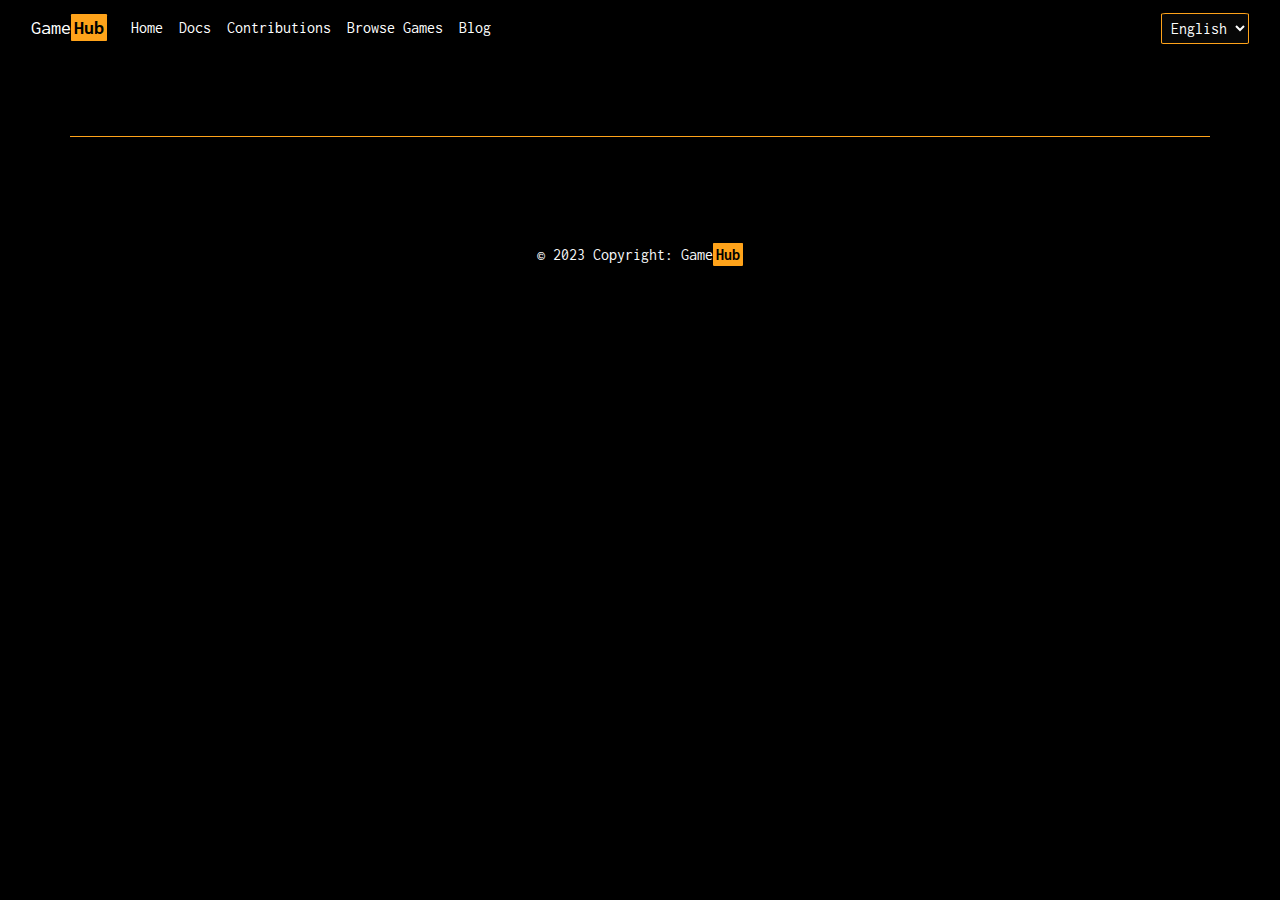
==== pages/blog.html @ be2fe03b "Docs improvement & README.md and LICENSE.md integration" ====
<!DOCTYPE html>
<html lang="en">

<head>
    <meta charset="UTF-8" />
    <meta http-equiv="X-UA-Compatible" content="IE=edge" />
    <meta name="viewport" content="width=device-width, initial-scale=1.0" />
    <!-- CDN BOOTSTRAP -->
    <link rel="stylesheet" href="https://cdn.jsdelivr.net/npm/bootstrap@4.3.1/dist/css/bootstrap.min.css"
        integrity="sha384-ggOyR0iXCbMQv3Xipma34MD+dH/1fQ784/j6cY/iJTQUOhcWr7x9JvoRxT2MZw1T" crossorigin="anonymous" />
    <!-- CDN ANIMATE CSS -->
    <link rel="stylesheet" href="https://cdnjs.cloudflare.com/ajax/libs/animate.css/4.1.1/animate.min.css" />
    <!-- CDN FONT AWESOME -->
    <link rel="stylesheet" href="https://cdnjs.cloudflare.com/ajax/libs/font-awesome/6.3.0/css/all.min.css"
        integrity="sha512-SzlrxWUlpfuzQ+pcUCosxcglQRNAq/DZjVsC0lE40xsADsfeQoEypE+enwcOiGjk/bSuGGKHEyjSoQ1zVisanQ=="
        crossorigin="anonymous" referrerpolicy="no-referrer" />
    <!-- CDN GOOGLE FONTS -->
    <link rel="stylesheet" href="https://fonts.googleapis.com/css?family=Inconsolata">
    <!-- FAVICON -->
    <link rel="icon" type="image/x-icon" href="../assets/images/logo.ico">
    <title>The GameHub | Docs</title>
    <!-- LINK CSS -->
    <link rel="stylesheet" href="../styles/styles.css" />
</head>

<body>
    <header>
        <nav class="navbar navbar-expand-lg bg-body-tertiary">
            <div class="container-fluid">
                <a class="navbar-brand brand-name" href="../index.html">Game<span class="navbar-span">Hub</span></a>
                <button class="navbar-toggler" type="button" data-bs-toggle="collapse"
                    data-bs-target="#navbarNavDropdown" aria-controls="navbarNavDropdown" aria-expanded="false"
                    aria-label="Toggle navigation">
                    <span class="navbar-toggler-icon"></span>
                </button>
                <div class="collapse navbar-collapse" id="navbarNavDropdown">
                    <ul class="navbar-nav">
                        <li class="nav-item">
                            <a class="nav-link active" aria-current="page" href="../index.html">Home</a>
                        </li>
                        <li class="nav-item">
                            <a class="nav-link" href="./docs.html">Docs</a>
                        </li>
                        <li class="nav-item">
                            <a class="nav-link" href="./contributions.html">Contributions</a>
                        </li>
                        <li class="nav-item">
                            <a class="nav-link" href="./games.html">Browse Games</a>
                        </li>
                        <li class="nav-item">
                            <a class="nav-link" href="./blog.html">Blog</a>
                        </li>
                    </ul>
                </div>

                <div class="lang">
                    <div data-trigger-class="btn btn--subtle">
                        <form action="" class="lang-form">
                            <select name="language-picker-select" id="language-picker-select">
                                <option lang="es" value="deutsch">Español</option>
                                <option lang="en" value="english" selected>English</option>
                            </select>
                        </form>
                    </div>
                </div>
            </div>
        </nav>

    </header>

    <main>

    </main>

    <footer class="text-center text-orange container">
        <div class="container pt-4">
            <section class="mb-4">
                <a class="btn btn-link btn-floating btn-lg text-light m-1" href="https://twitter.com/val_devv"
                    role="button" data-mdb-ripple-color="light" target="_blank"><i class="fab fa-twitter"></i></a>
                <a class="btn btn-link btn-floating btn-lg text-light m-1"
                    href="https://linkedin.com/in/valentinoerrandonea" role="button" data-mdb-ripple-color="light"><i
                        class="fab fa-linkedin" target="_blank"></i></a>
                <a class="btn btn-link btn-floating btn-lg text-light m-1"
                    href="https://github.com/valentinoerrandonea/gamehub-coder" role="button"
                    data-mdb-ripple-color="light" target="_blank"><i class="fab fa-github"></i></a>
            </section>
        </div>
        <div class="text-center text-light p-3" style="background-color: rgba(0, 0, 0, 0.2);">
            © 2023 Copyright:
            <a class="text-light" href="../index.html">Game<span>Hub</span></a>
        </div>
    </footer>


    <!-- main script -->
    <script src="../js/main.js"></script>
    <!-- script boostrap -->
    <script src="https://code.jquery.com/jquery-3.3.1.slim.min.js"
        integrity="sha384-q8i/X+965DzO0rT7abK41JStQIAqVgRVzpbzo5smXKp4YfRvH+8abtTE1Pi6jizo"
        crossorigin="anonymous"></script>
    <script src="https://cdn.jsdelivr.net/npm/popper.js@1.14.7/dist/umd/popper.min.js"
        integrity="sha384-UO2eT0CpHqdSJQ6hJty5KVphtPhzWj9WO1clHTMGa3JDZwrnQq4sF86dIHNDz0W1"
        crossorigin="anonymous"></script>
    <script src="https://cdn.jsdelivr.net/npm/bootstrap@4.3.1/dist/js/bootstrap.min.js"
        integrity="sha384-JjSmVgyd0p3pXB1rRibZUAYoIIy6OrQ6VrjIEaFf/nJGzIxFDsf4x0xIM+B07jRM"
        crossorigin="anonymous"></script>
    <!-- script animatejs -->

</body>

</html>
---- styles/styles.css ----
* {
    box-sizing: border-box;
    margin: 0;
    padding: 0;
}

body {
    background-color: black;
    font-family: Inconsolata;
    color: white;
    ;

}

a {
    color: white;
    ;
}

a:hover {
    color: rgba(255, 163, 26);
    text-decoration: none;
}

span {
    color: black;
    font-weight: bolder;
    background-color: rgba(255, 163, 26);
    padding: 2px;
    border: solid 1px rgba(255, 163, 26);
    border-radius: 5%;
}

span:hover {
    box-shadow: 0px 5px 10px 0px rgba(255, 163, 26);
}

.span2 {
    color: rgba(255, 163, 26);
    background-color: transparent;
    border: none;
}


.span2:hover {
    box-shadow: none;
}


.title {
    font-size: 58px;
    font-weight: bold;
    margin-bottom: 3rem;
}

.description {
    font-size: 22px;
    margin-bottom: 2rem;
}

.home-main {
    margin-top: 3rem;
}

button {
    background-color: #070707;
    border: solid 3px rgba(255, 163, 26);
    box-shadow: 0px 5px 10px 0px rgba(255, 163, 26);
    border-radius: 5%;
    font-size: 32px;
    font-weight: bold;
    margin-bottom: 2rem;
    ;
    padding: 1rem;
}

button:hover {
    transform: translateY(-5px);
    box-shadow: 0px 10px 20px 2px rgba(255, 163, 26);
}

.title2 {
    margin-top: 5rem;
}

.btn-container {
    display: flex;
    justify-content: center;
    align-items: center;
}

footer {
    background-color: black;
    padding: 1rem;
    border-top: solid 1px rgba(255, 163, 26);
    margin-top: 5rem
}

.card {
    background-color: #070707;
    color: white;
    border: solid 3px rgba(255, 163, 26);
    box-shadow: 0px 5px 10px 0px rgba(255, 163, 26);
    border-radius: 5%
}

.card-link {
    border: solid 1px rgba(255, 163, 26);
    box-shadow: 0px 5px 10px 0px rgba(255, 163, 26);
    padding: 5px;
}

.card-link:hover {
    transform: translateY(-5px);
    box-shadow: 0px 10px 20px 2px rgba(255, 163, 26);
}

.card-title {
    font-size: 24px;
}

.card-text {
    font-size: 18px;
}

#language-picker-select {
    background-color: #070707;
    color: white;
    border: solid 1px rgba(255, 163, 26);
    padding: 5px;
    border-radius: 5%;
}

.docs-div {
    margin-bottom: 4rem;
    border-bottom: solid 1px rgba(255, 163, 26);
    padding-bottom: 2rem;
}


.docs-div2 {
    margin-bottom: 2.5rem;
    margin-left: 3.5rem;
    padding-bottom: 1.25rem;
}

.no-border{
    border: none;
}

.subtitle {
    font-size: 34px;
    font-weight: bold;
    margin-bottom: 1.5rem;
}

.subtitle-main{
    margin-top: 3rem;
}

.description2 {
    font-size: 20px;
    margin-bottom: 2rem;
}

.docs-ul {
    list-style: none;
}

.docs-ul li:before {
    content: "•";
    color: rgba(255, 163, 26);
    display: inline-block;
    width: 1em;
    margin-left: -1em
}

.docs-ol {
    list-style: none;
    counter-reset: li
}

.docs-ol li {
    counter-increment: li
}

.docs-ol li:before {
    content: counter(li);
    color: rgba(255, 163, 26);
    display: inline-block;
    width: 1em;
    margin-left: -1.5em;
    margin-right: 0.5em;
    text-align: right;
    direction: rtl
}

.docs-ol,
.docs-ul {
    margin-left: 3rem;
    font-size: 18px;
}

.docs-ul-main{
    font-size: 20px;
    font-weight: bold;
}
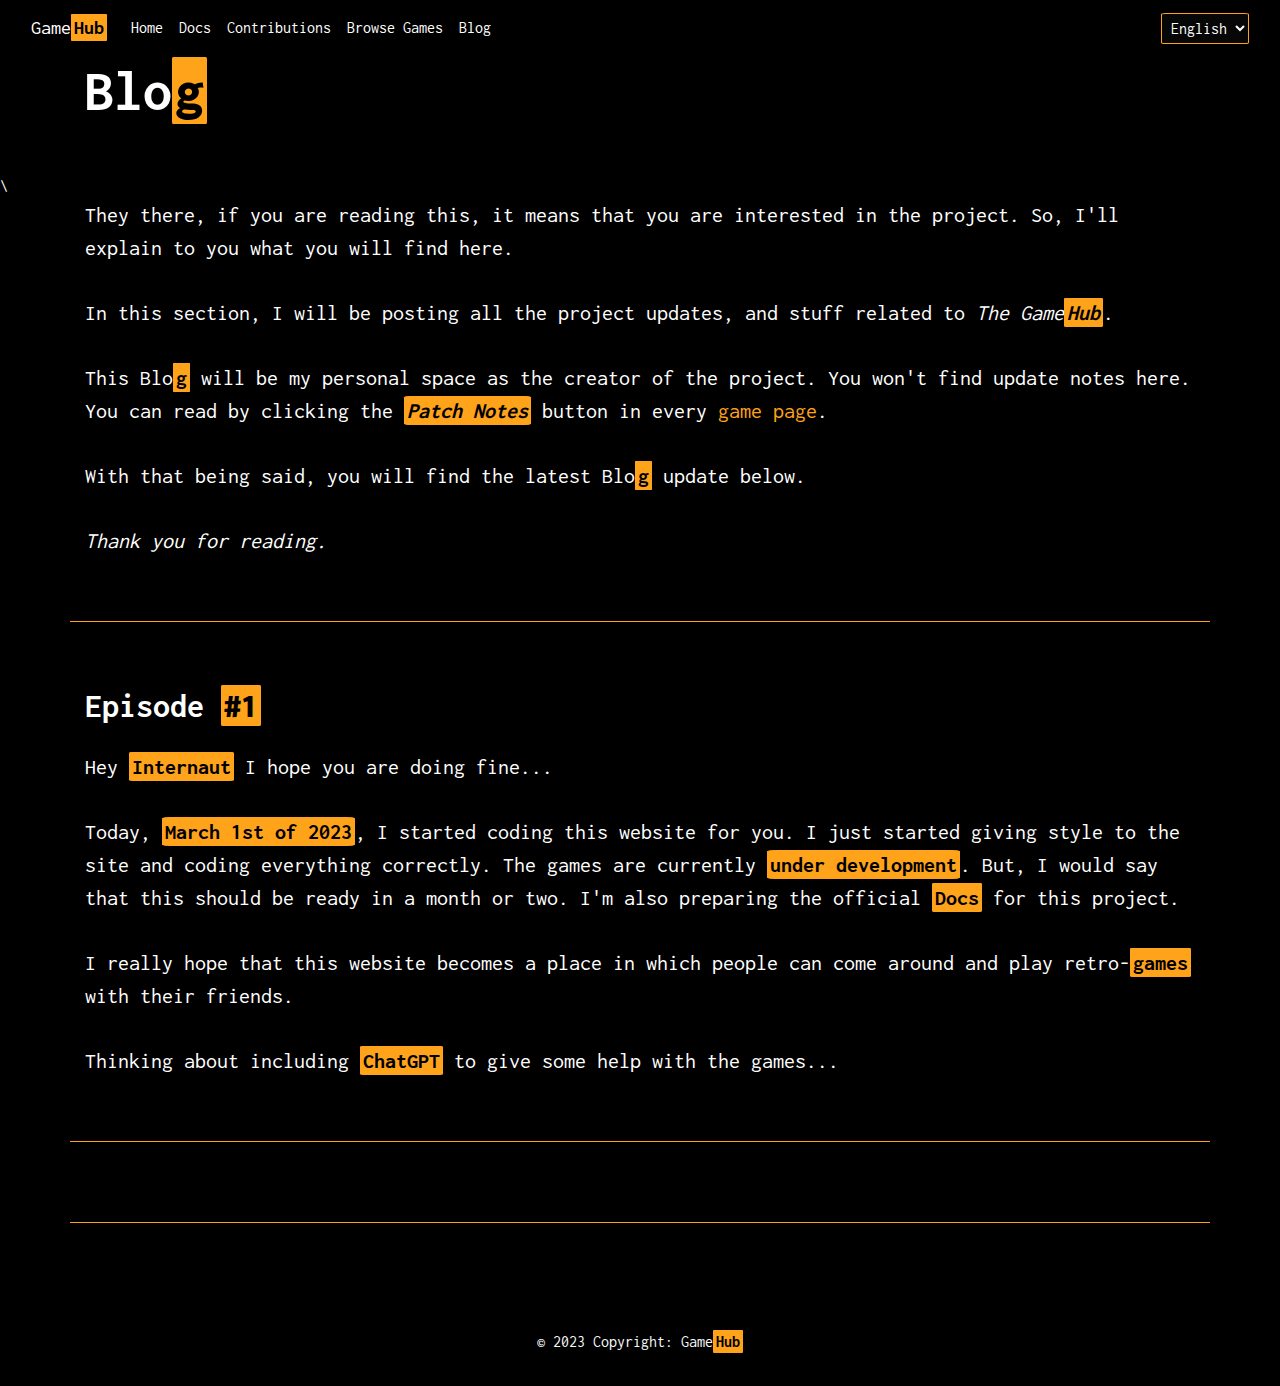
==== commit 2ae578c9: "Implemented Blog Page and Contributions //  CSS improvements" ====
--- a/pages/blog.html
+++ b/pages/blog.html
@@ -20,7 +20,7 @@
     <link rel="icon" type="image/x-icon" href="../assets/images/logo.ico">
     <title>The GameHub | Docs</title>
     <!-- LINK CSS -->
-    <link rel="stylesheet" href="../styles/styles.css" />
+    <link rel="stylesheet" href="../styles/main.css" />
 </head>
 
 <body>
@@ -69,7 +69,30 @@
     </header>
 
     <main>
+        <h1 class="title container">Blo<span>g</span></h1>\
+        <div class="container blog-div">
+            <p class="description">They there, if you are reading this, it means that you are interested in the project. So, I'll explain to you what you will find here.</p>
+            <p class="description">In this section, I will be posting all the project updates, and stuff related to <i>The Game<span>Hub</span></i>.</p>
+            <p class="description">This Blo<span>g</span> will be my personal space as the creator of the project. You won't find update notes here. You can read by clicking the <span><i>Patch Notes</i></span> button in every <a href="./games.html" class="a-text">game page</a>.</p>
+            <p class="description">With that being said, you will find the latest Blo<span>g</span> update below.</p>
+            <p class="description"><i>Thank you for reading.</i></p>
+        </div>
 
+        <div class="container blog-div">
+            <h2 class="subtitle">Episode <span>#1</span></h2>
+            <div>
+                <p class="description">Hey <span>Internaut</span> I hope you are doing fine...</p>
+                <p class="description">Today, <span>March 1st of 2023</span>, I started coding this website for you. I
+                    just started giving style to the site and coding everything correctly. The games are currently
+                    <span>under development</span>. But, I would say that this should be ready in a month or two. I'm
+                    also preparing the official <span>Docs</span> for this project.
+                </p>
+                <p class="description">I really hope that this website becomes a place in which people can come around
+                    and play retro-<span>games</span> with their friends. </p>
+                <p class="description">Thinking about including <span>ChatGPT</span> to give some help with the games...
+                </p>
+            </div>
+        </div>
     </main>
 
     <footer class="text-center text-orange container">
--- a/styles/main.css
+++ b/styles/main.css
@@ -0,0 +1,268 @@
+@charset "UTF-8";
+* {
+  box-sizing: border-box;
+  margin: 0;
+  padding: 0;
+}
+
+body {
+  background-color: black;
+  font-family: Inconsolata;
+  color: white;
+}
+body a {
+  color: white;
+}
+body .a-text {
+  color: rgb(255, 163, 26);
+}
+body span {
+  color: black;
+  font-weight: bolder;
+  background-color: rgb(255, 163, 26);
+  padding: 2px;
+  border: solid 1px rgb(255, 163, 26);
+  border-radius: 5%;
+}
+body .span2 {
+  color: rgb(255, 163, 26);
+  background-color: transparent;
+  border: none;
+}
+
+a:hover {
+  color: rgb(255, 163, 26);
+  text-decoration: none;
+}
+
+span:hover {
+  box-shadow: 0px 5px 10px 0px rgb(255, 163, 26);
+}
+
+.span2:hover {
+  box-shadow: none;
+}
+
+.a-text:hover {
+  color: rgb(255, 163, 26);
+  font-weight: bolder;
+  text-decoration: underline;
+}
+
+.title {
+  font-size: 58px;
+  font-weight: bold;
+  margin-bottom: 3rem;
+}
+
+.description {
+  font-size: 22px;
+  margin-bottom: 2rem;
+}
+
+.home-main {
+  margin-top: 3rem;
+}
+
+.title2 {
+  margin-top: 5rem;
+}
+
+.subtitle {
+  font-size: 34px;
+  font-weight: bold;
+  margin-bottom: 1.5rem;
+}
+
+.subtitle-main {
+  margin-top: 3rem;
+}
+
+.description2 {
+  font-size: 20px;
+  margin-bottom: 2rem;
+}
+
+#language-picker-select {
+  background-color: #070707;
+  color: white;
+  border: solid 1px rgb(255, 163, 26);
+  padding: 5px;
+  border-radius: 5%;
+}
+
+footer {
+  background-color: black;
+  padding: 1rem;
+  border-top: solid 1px rgb(255, 163, 26);
+  margin-top: 5rem;
+}
+
+button {
+  background-color: #070707;
+  border: solid 3px rgb(255, 163, 26);
+  box-shadow: 0px 5px 10px 0px rgb(255, 163, 26);
+  border-radius: 5%;
+  font-size: 32px;
+  font-weight: bold;
+  margin-bottom: 2rem;
+  padding: 1rem;
+}
+
+button:hover {
+  transform: translateY(-5px);
+  box-shadow: 0px 10px 20px 2px rgb(255, 163, 26);
+}
+
+.btn-container {
+  display: flex;
+  justify-content: center;
+  align-items: center;
+}
+
+.card {
+  background-color: #070707;
+  color: white;
+  border: solid 3px rgb(255, 163, 26);
+  box-shadow: 0px 5px 10px 0px rgb(255, 163, 26);
+  border-radius: 5%;
+}
+
+.card-link {
+  border: solid 1px rgb(255, 163, 26);
+  box-shadow: 0px 5px 10px 0px rgb(255, 163, 26);
+  padding: 5px;
+}
+
+.card-link:hover {
+  transform: translateY(-5px);
+  box-shadow: 0px 10px 20px 2px rgb(255, 163, 26);
+}
+
+.card-title {
+  font-size: 24px;
+}
+
+.card-text {
+  font-size: 18px;
+}
+
+.docs-ul {
+  list-style: none;
+}
+
+.docs-ul li:before {
+  content: "•";
+  color: rgb(255, 163, 26);
+  display: inline-block;
+  width: 1em;
+  margin-left: -1em;
+}
+
+.docs-ol {
+  list-style: none;
+  counter-reset: li;
+}
+.docs-ol li {
+  counter-increment: li;
+}
+
+.docs-ol li:before {
+  content: counter(li);
+  color: rgb(255, 163, 26);
+  display: inline-block;
+  width: 1em;
+  margin-left: -1.5em;
+  margin-right: 0.5em;
+  text-align: right;
+  direction: rtl;
+}
+
+.docs-ol,
+.docs-ul {
+  margin-left: 3rem;
+  font-size: 18px;
+}
+
+.docs-ul-main {
+  font-size: 20px;
+  font-weight: bold;
+}
+
+.docs-div {
+  margin-bottom: 4rem;
+  border-bottom: solid 1px rgb(255, 163, 26);
+  padding-bottom: 2rem;
+}
+
+.docs-div2 {
+  margin-bottom: 2.5rem;
+  margin-left: 3.5rem;
+  padding-bottom: 1.25rem;
+}
+
+.no-border {
+  border: none;
+}
+
+.blog-div {
+  margin-bottom: 4rem;
+  border-bottom: solid 1px rgb(255, 163, 26);
+  padding-bottom: 2rem;
+}
+
+.contact-form {
+  background: #0c0c0c;
+  margin-top: 3rem;
+  margin-bottom: 5%;
+  width: 70%;
+  border: 3px solid rgb(255, 163, 26);
+  box-shadow: 0px 5px 10px 0px rgb(255, 163, 26);
+}
+
+.contact-form .form-control {
+  border: 1.5px solid rgb(255, 163, 26);
+  border-radius: 1rem;
+  background-color: #141414;
+}
+
+.contact-image {
+  text-align: center;
+}
+
+.contact-image img {
+  box-shadow: 0px 5px 10px 0px rgb(255, 163, 26);
+  border-radius: 6rem;
+  width: 11%;
+  margin-top: -3%;
+}
+
+.contact-form form {
+  padding: 14%;
+}
+
+.contact-form form .row {
+  margin-bottom: -7%;
+}
+
+.contact-form h3 {
+  margin-bottom: 8%;
+  margin-top: -10%;
+  text-align: center;
+  color: rgb(255, 163, 26);
+}
+
+.contact-form .btnContact {
+  width: 50%;
+  border: none;
+  border-radius: 1rem;
+  padding: 1.5%;
+  background: rgb(255, 163, 26);
+  font-weight: 600;
+  color: #000;
+  cursor: pointer;
+}
+
+.btnContact:hover {
+  background: rgb(204, 130, 20);
+}/*# sourceMappingURL=main.css.map */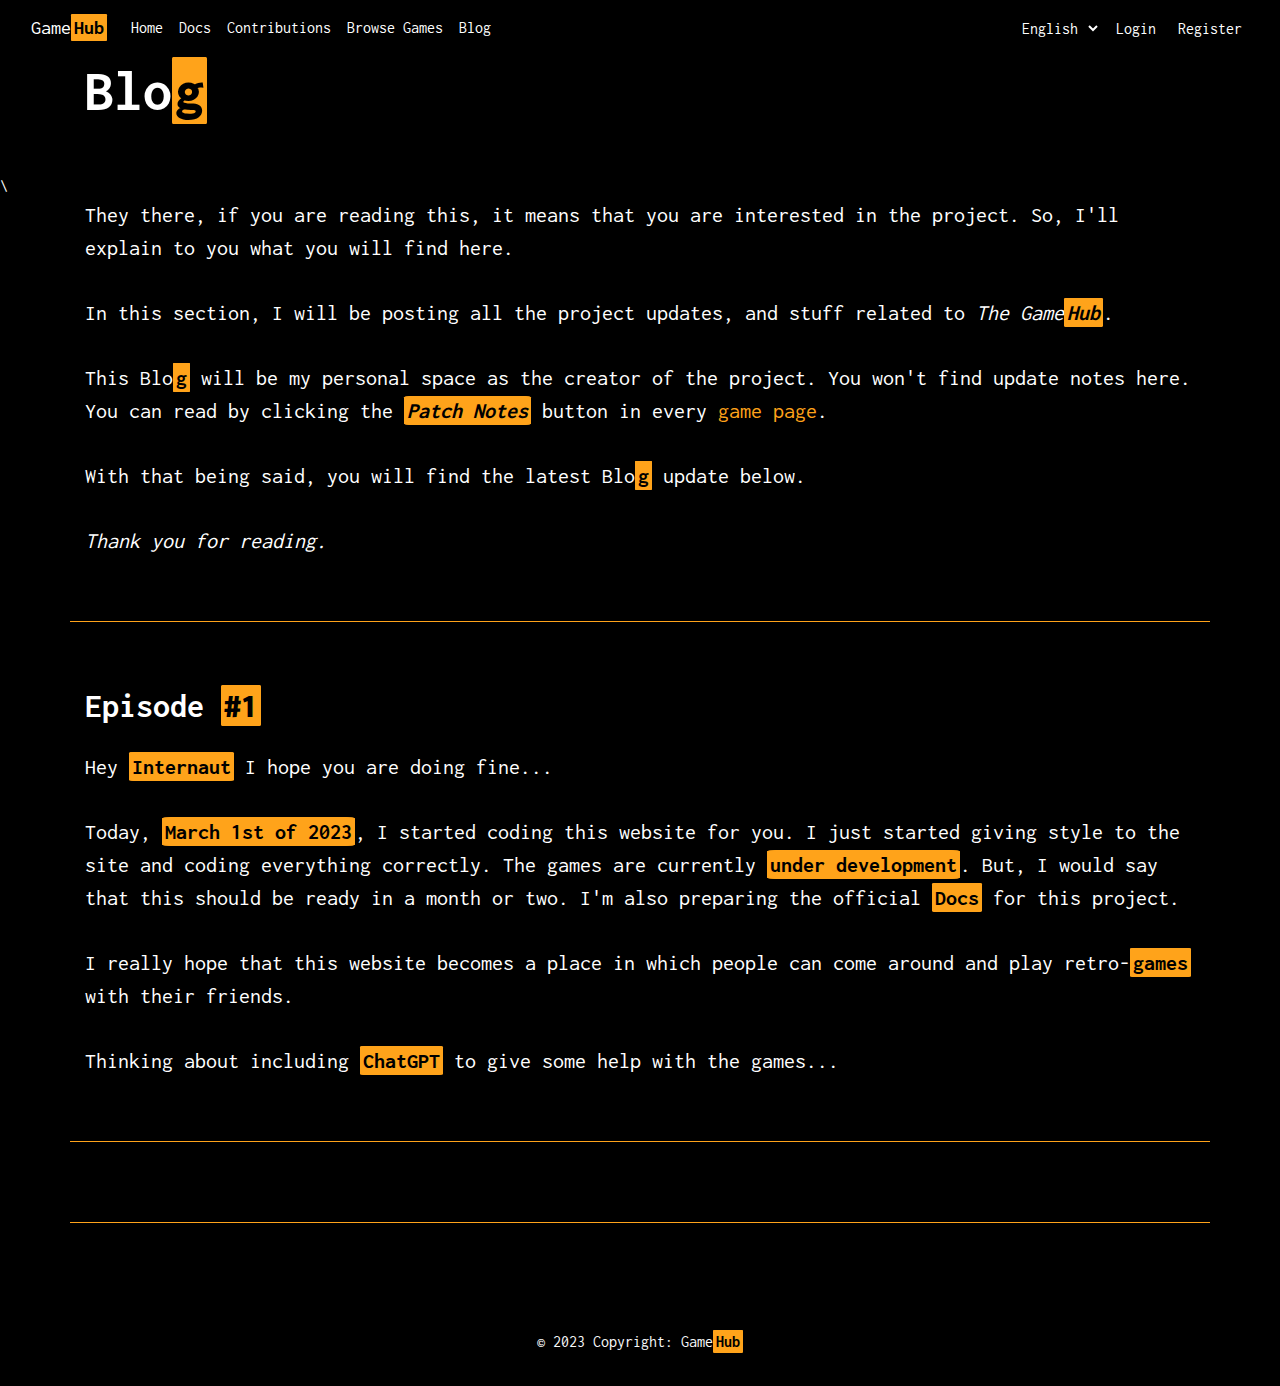
==== commit d3f4550a: "login page (inactivo), mejoras de css" ====
--- a/pages/blog.html
+++ b/pages/blog.html
@@ -60,6 +60,8 @@
                                 <option lang="es" value="deutsch">Español</option>
                                 <option lang="en" value="english" selected>English</option>
                             </select>
+                            <a href="#" class="login-home">Login</a>
+                            <a href="#" class="login-home">Register</a>
                         </form>
                     </div>
                 </div>
--- a/styles/main.css
+++ b/styles/main.css
@@ -1,4 +1,5 @@
 @charset "UTF-8";
+@import url("https://fonts.googleapis.com/css2?family=Poppins:ital,wght@0,400;0,600;1,200;1,600&display=swap");
 * {
   box-sizing: border-box;
   margin: 0;
@@ -6,7 +7,7 @@
 }
 
 body {
-  background-color: black;
+  background-color: #000000;
   font-family: Inconsolata;
   color: white;
 }
@@ -16,8 +17,8 @@
 body .a-text {
   color: rgb(255, 163, 26);
 }
-body span {
-  color: black;
+body span, body .span3 {
+  color: #000000;
   font-weight: bolder;
   background-color: rgb(255, 163, 26);
   padding: 2px;
@@ -84,11 +85,27 @@
 }
 
 #language-picker-select {
-  background-color: #070707;
-  color: white;
-  border: solid 1px rgb(255, 163, 26);
-  padding: 5px;
-  border-radius: 5%;
+  color: white;
+  background-color: black;
+  border: none;
+  padding: 7px;
+  border-radius: 5%;
+}
+
+.login-home {
+  padding: 7px;
+  color: white;
+  background-color: black;
+}
+
+.login-home:hover {
+  font-weight: bolder;
+  color: rgb(255, 163, 26);
+}
+
+#language-picker-select:hover {
+  font-weight: bolder;
+  color: rgb(255, 163, 26);
 }
 
 footer {
@@ -120,6 +137,21 @@
   align-items: center;
 }
 
+.login-btn {
+  background-color: #070707;
+  color: white;
+  border: solid 3px rgb(255, 163, 26);
+  box-shadow: 0px 5px 10px 0px rgb(255, 163, 26);
+  border-radius: 5%;
+  font-size: 32px;
+  font-weight: bold;
+  margin-bottom: 2rem;
+  padding: 1rem;
+  height: -moz-fit-content;
+  height: fit-content;
+  width: 50%;
+}
+
 .card {
   background-color: #070707;
   color: white;
@@ -129,7 +161,8 @@
 }
 
 .card-link {
-  border: solid 1px rgb(255, 163, 26);
+  border: solid 2px rgb(255, 163, 26);
+  border-radius: 5%;
   box-shadow: 0px 5px 10px 0px rgb(255, 163, 26);
   padding: 5px;
 }
@@ -187,6 +220,164 @@
 .docs-ul-main {
   font-size: 20px;
   font-weight: bold;
+}
+
+.login-body {
+  display: flex;
+  font-family: "Poppins", sans-serif;
+  justify-content: center;
+  align-items: center;
+  min-height: 100vh;
+  background: #000;
+}
+
+.login-section {
+  position: absolute;
+  display: flex;
+  width: 100vw;
+  height: 100vh;
+  justify-content: center;
+  align-items: center;
+  gap: 2px;
+  flex-wrap: wrap;
+  overflow: hidden;
+  background: #000;
+}
+
+.login-section::before {
+  content: "";
+  position: absolute;
+  width: 100%;
+  height: 100%;
+  background: linear-gradient(#000, rgb(255, 163, 26), #000);
+  animation: animate 5s linear infinite;
+}
+
+@keyframes animate {
+  0% {
+    transform: translateY(-100%);
+  }
+  100% {
+    transform: translateY(100%);
+  }
+}
+.login-section .span4 {
+  position: relative;
+  display: block;
+  width: calc(6.35vw - 2px);
+  height: calc(6.35vw - 2px);
+  background: #181818;
+  z-index: 2;
+  transition: 1.5s;
+}
+
+.login-section .span4:hover {
+  background: rgb(255, 163, 26);
+  transition: 0s;
+}
+
+.login-section .signin {
+  position: absolute;
+  width: 400px;
+  background: #222;
+  z-index: 1000;
+  display: flex;
+  justify-content: center;
+  align-items: center;
+  padding: 40px;
+  border-radius: 4px;
+  box-shadow: 0 15px 35px rgba(0, 0, 0, 0.5);
+}
+
+.login-section .signin .content {
+  position: relative;
+  width: 100%;
+  display: flex;
+  align-items: center;
+  justify-content: center;
+  flex-direction: column;
+  gap: 40px;
+}
+
+.login-section .signin .content h2 {
+  font-size: 2em;
+  color: rgb(255, 163, 26);
+  text-transform: uppercase;
+}
+
+.login-section .signin .content .form {
+  width: 100%;
+  display: flex;
+  flex-direction: column;
+  gap: 25px;
+}
+
+.login-section .signin .content .form .inputBx {
+  position: relative;
+  width: 100%;
+}
+
+.login-section .signin .content .form .inputBx input {
+  position: relative;
+  width: 100%;
+  background: #333;
+  border: none;
+  outline: none;
+  padding: 25px 10px 7.5px;
+  border-radius: 5px;
+  color: #fff;
+  font-weight: 100;
+  font-size: 1em;
+}
+
+.login-section .signin .content .form .inputBx i {
+  position: absolute;
+  left: 0;
+  padding: 15px 10px;
+  font-style: normal;
+  color: #aaa;
+  transition: 0.5s;
+  pointer-events: none;
+}
+
+.login-section .signin .content .form .inputBx input:focus ~ i,
+.login-section .signin .content .form .inputBx input:valid ~ i {
+  transform: translateY(-7.5px);
+  font-size: 0.8em;
+  color: #fff;
+}
+
+.signin .form .links {
+  position: relative;
+  width: 100%;
+  display: flex;
+  justify-content: space-between;
+}
+
+.signin .content .form .links a {
+  color: #fff;
+  font-weight: normal;
+  text-decoration: none;
+}
+
+.signin .content .form .links a:nth-child(2) {
+  color: rgb(255, 163, 26);
+  font-weight: 600;
+}
+
+.signin .content .form .inputBx input[type=submit] {
+  padding: 10px;
+  background: rgb(255, 163, 26);
+  color: #111;
+  font-weight: 600;
+  font-size: 1.25em;
+  letter-spacing: 0.05em;
+  cursor: pointer;
+}
+
+.inputBx:hover {
+  transform: translateY(-5px);
+  box-shadow: 0px 10px 20px 2px rgb(255, 163, 26);
 }
 
 .docs-div {
@@ -259,10 +450,23 @@
   padding: 1.5%;
   background: rgb(255, 163, 26);
   font-weight: 600;
-  color: #000;
+  color: #000000;
   cursor: pointer;
 }
 
 .btnContact:hover {
   background: rgb(204, 130, 20);
+}
+
+@media (max-width: 900px) {
+  .login-section span {
+    width: calc(10vw - 2px);
+    height: calc(10vw - 2px);
+  }
+}
+@media (max-width: 600px) {
+  .login-section span {
+    width: calc(20vw - 2px);
+    height: calc(20vw - 2px);
+  }
 }/*# sourceMappingURL=main.css.map */